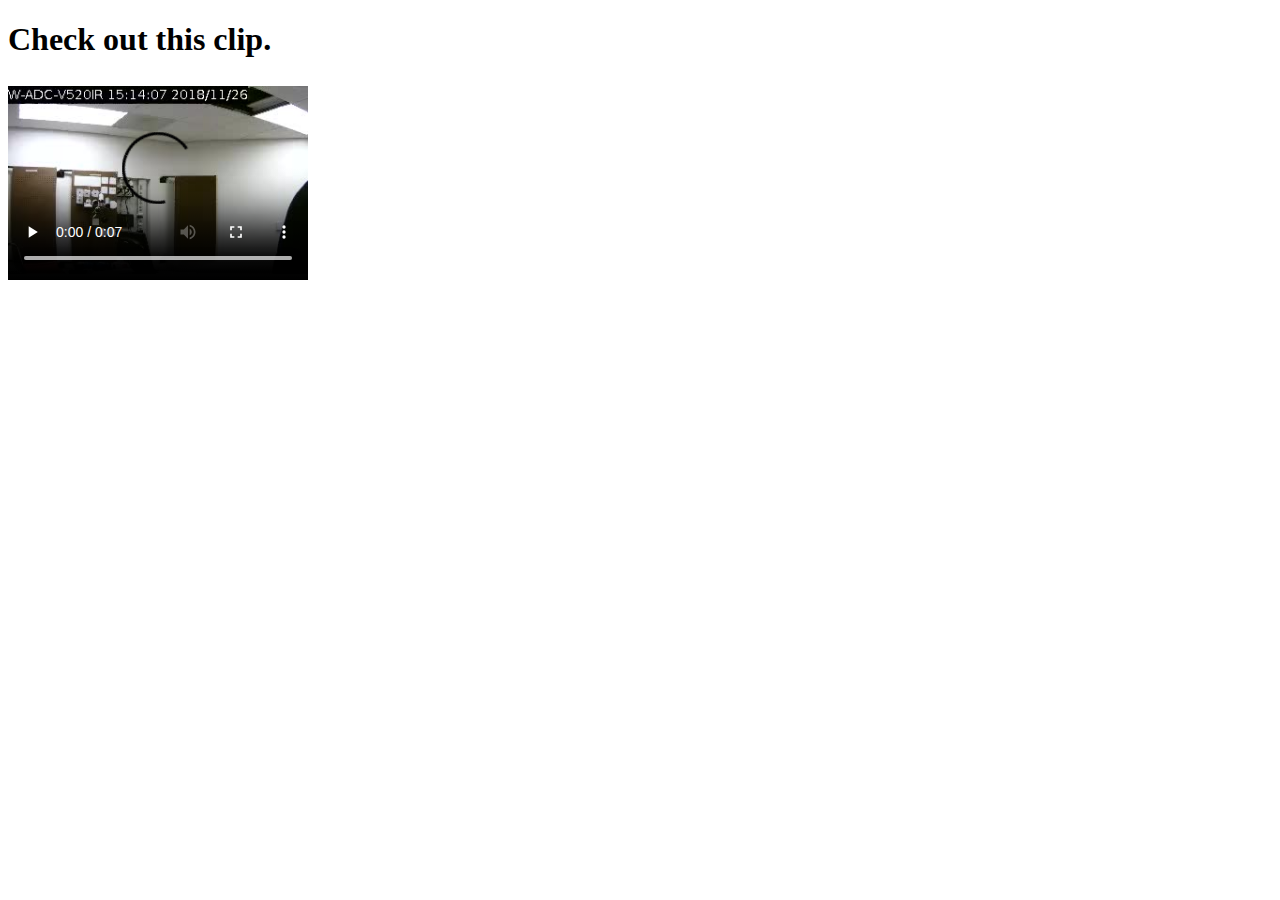
==== clip.html @ 75863a62 "Add navigation to index" ====
<!DOCTYPE html>
<html lang="en" prefix="og: http://ogp.me/ns#">
    <head>
        <title>Video Clip</title>

        <meta content="text/html; charset=UTF-8" http-equiv="Content-Type" />

        <meta name="twitter:card" content="player">
        <meta name="twitter:site" content="@AlarmDotCom">
        <meta name="twitter:title" content="Check it!">
        <meta name="twitter:description" content="This is a video I wanted to share with you, powered by Alarm.com">
        <meta name="twitter:image" content="https://adc-mhaugen.github.io/resources/image.jpeg">
        <meta name="twitter:player" content="https://adc-mhaugen.github.io/resources/clip.mp4">
        <meta name="twitter:player:width" content="320">
        <meta name="twitter:player:height" content="200">

        <meta property="og:title" content="Check it!" />
        <meta property="og:description" content="This is a video I wanted to share with you, powered by Alarm.com" />
        <meta property="og:image" content="https://adc-mhaugen.github.io/resources/image.jpeg" />
        <meta property="og:image:type" content="image/jpeg" />
        <meta property="og:image:width" content="320" />
        <meta property="og:image:height" content="200" />
        <meta property="og:image:alt" content="ADC employee hard at work" />

        <meta property="og:url" content="https://adc-mhaugen.github.io/clip.html" />
        <meta property="og:type" content="website" />
        <meta property="og:site_name" content="Alarm.com" />

        <meta property="og:video" content="https://adc-mhaugen.github.io/resources/clip.mp4" />
        <meta property="og:video:type" content="mp4" />
        <meta property="og:video:width" content="320" />
        <meta property="og:video:height" content="200" />

        <meta name="description" content="This is a video I wanted to share with you, powered by Alarm.com">
    </head>

    <body>
        <h1>Check out this clip.</h1>

        <video controls autoplay height="200" width="300" poster="https://adc-mhaugen.github.io/resources/image.jpeg">
            <source src="https://adc-mhaugen.github.io/resources/clip.mp4" type="video/mp4">
        </video>

    </body>
</html>
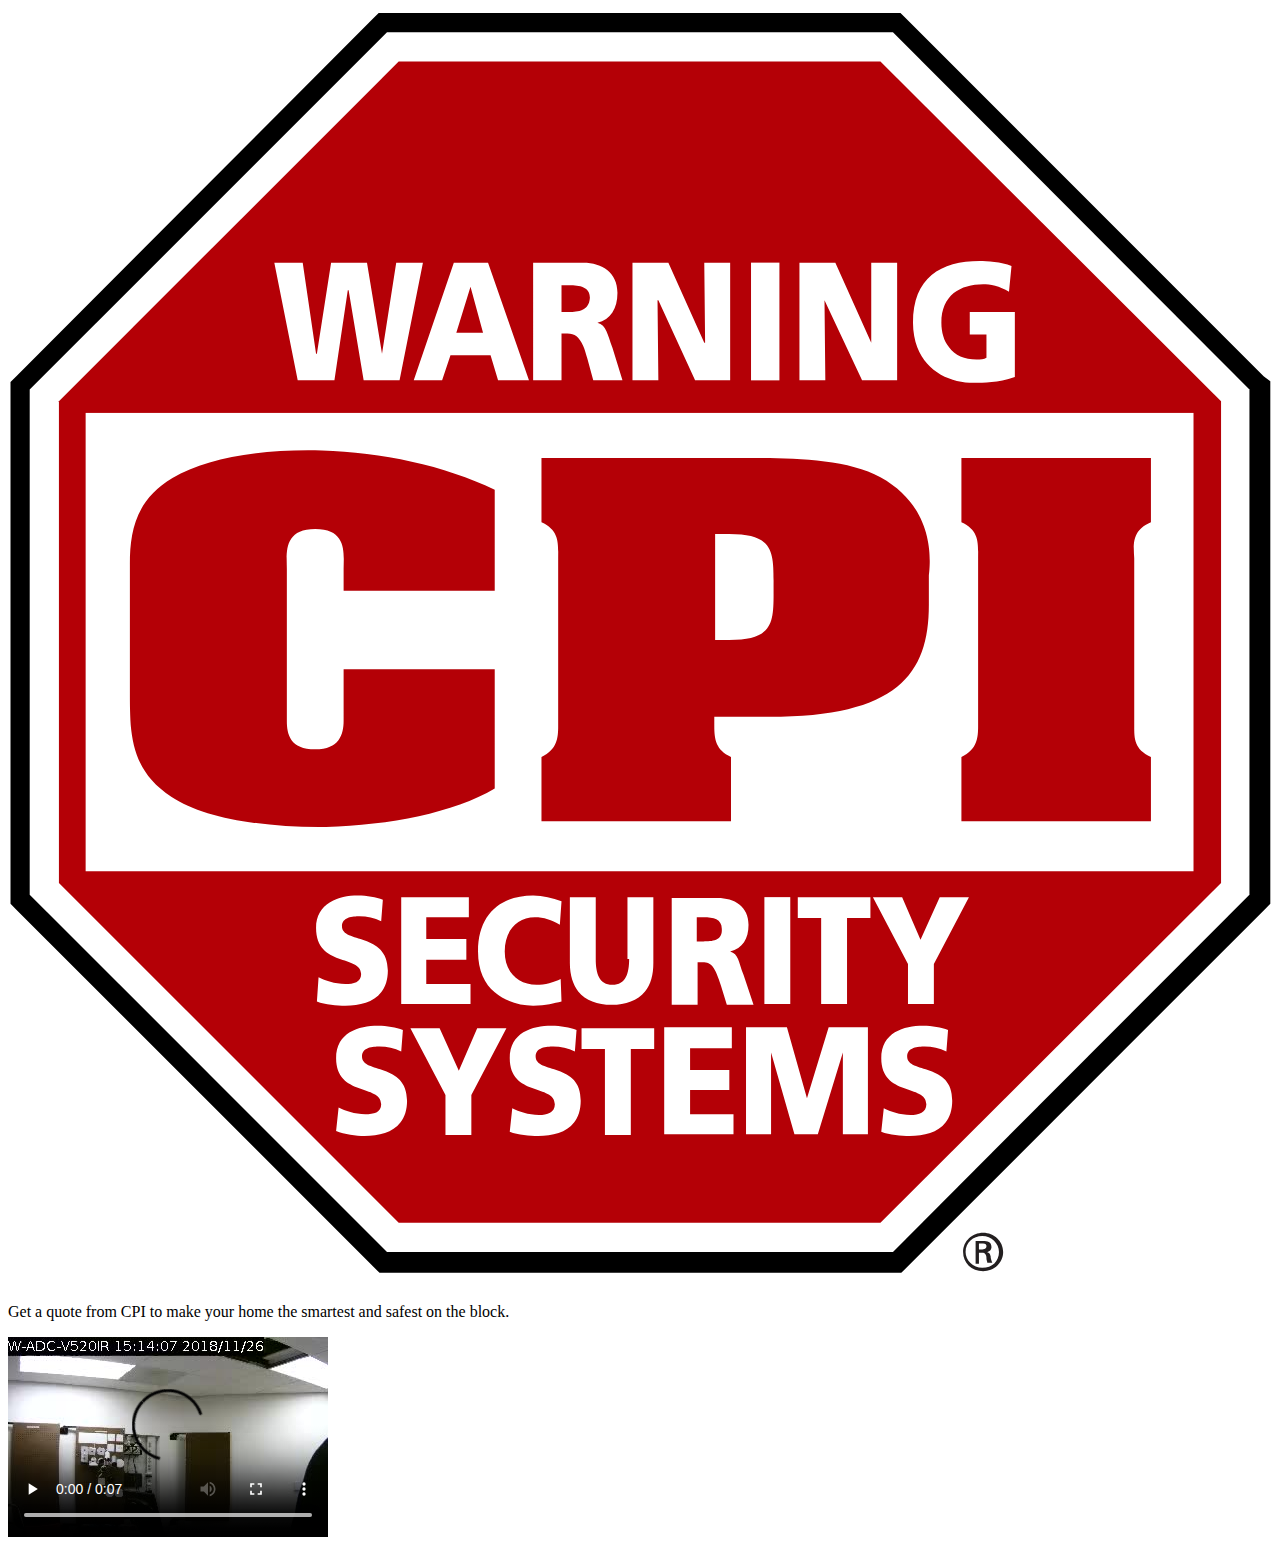
==== commit b3b793db: "Add cpi styling" ====
--- a/clip.html
+++ b/clip.html
@@ -1,45 +1,191 @@
 <!DOCTYPE html>
 <html lang="en" prefix="og: http://ogp.me/ns#">
-    <head>
-        <title>Video Clip</title>
+<head>
+    <meta content="text/html; charset=UTF-8" http-equiv="Content-Type"/>
 
-        <meta content="text/html; charset=UTF-8" http-equiv="Content-Type" />
+    <link rel="stylesheet" href="styles/common.min.css">
 
-        <meta name="twitter:card" content="player">
-        <meta name="twitter:site" content="@AlarmDotCom">
-        <meta name="twitter:title" content="Check it!">
-        <meta name="twitter:description" content="This is a video I wanted to share with you, powered by Alarm.com">
-        <meta name="twitter:image" content="https://adc-mhaugen.github.io/resources/image.jpeg">
-        <meta name="twitter:player" content="https://adc-mhaugen.github.io/resources/clip.mp4">
-        <meta name="twitter:player:width" content="320">
-        <meta name="twitter:player:height" content="200">
+    <link rel="icon" type="image/png" href="https://cpisecurity.com/favicon-32x32.png" sizes="32x32">
+    <link rel="icon" type="image/png" href="https://cpisecurity.com/favicon-16x16.png" sizes="16x16">
 
-        <meta property="og:title" content="Check it!" />
-        <meta property="og:description" content="This is a video I wanted to share with you, powered by Alarm.com" />
-        <meta property="og:image" content="https://adc-mhaugen.github.io/resources/image.jpeg" />
-        <meta property="og:image:type" content="image/jpeg" />
-        <meta property="og:image:width" content="320" />
-        <meta property="og:image:height" content="200" />
-        <meta property="og:image:alt" content="ADC employee hard at work" />
+    <title>Live Video Preview</title>
 
-        <meta property="og:url" content="https://adc-mhaugen.github.io/clip.html" />
-        <meta property="og:type" content="website" />
-        <meta property="og:site_name" content="Alarm.com" />
+    <meta name="twitter:card" content="player">
+    <meta name="twitter:site" content="@AlarmDotCom">
+    <meta name="twitter:title" content="CPI Security Clip">
+    <meta name="twitter:description" content="Check out this clip from my CPI Security system!">
+    <meta name="twitter:image" content="https://adc-mhaugen.github.io/resources/image.jpeg">
+    <meta name="twitter:player" content="https://adc-mhaugen.github.io/resources/clip.mp4">
+    <meta name="twitter:player:width" content="320">
+    <meta name="twitter:player:height" content="200">
 
-        <meta property="og:video" content="https://adc-mhaugen.github.io/resources/clip.mp4" />
-        <meta property="og:video:type" content="mp4" />
-        <meta property="og:video:width" content="320" />
-        <meta property="og:video:height" content="200" />
+    <meta property="og:title" content="CPI Security Clip"/>
+    <meta property="og:description" content="Check out this clip from my CPI Security system!"/>
+    <meta property="og:image" content="https://adc-mhaugen.github.io/resources/image.jpeg"/>
+    <meta property="og:image:type" content="image/jpeg"/>
+    <meta property="og:image:width" content="320"/>
+    <meta property="og:image:height" content="200"/>
+    <meta property="og:image:alt" content="ADC employee hard at work"/>
 
-        <meta name="description" content="This is a video I wanted to share with you, powered by Alarm.com">
-    </head>
+    <meta property="og:url" content="https://adc-mhaugen.github.io/clip.html"/>
+    <meta property="og:type" content="website"/>
+    <meta property="og:site_name" content="Alarm.com"/>
 
-    <body>
-        <h1>Check out this clip.</h1>
+    <meta property="og:video" content="https://adc-mhaugen.github.io/resources/clip.mp4"/>
+    <meta property="og:video:type" content="mp4"/>
+    <meta property="og:video:width" content="320"/>
+    <meta property="og:video:height" content="200"/>
 
-        <video controls autoplay height="200" width="300" poster="https://adc-mhaugen.github.io/resources/image.jpeg">
+    <meta name="description" content="Check out this clip from my CPI Security system!">
+</head>
+
+<body>
+
+    <section class="main">
+        <header>
+            <svg xmlns="http://www.w3.org/2000/svg" xmlns:xlink="http://www.w3.org/1999/xlink" version="1.1"
+                 viewBox="0 0 151.4 152.7" style="enable-background:new 0 0 151.4 152.7;" xml:space="preserve">
+        <style type="text/css">
+            .st0 {
+                display: none;
+            }
+
+            .st1 {
+                display: inline;
+                fill: #b40006;
+            }
+
+            .st2 {
+                display: inline;
+                fill: #000222;
+            }
+
+            .st3 {
+                display: inline;
+                fill: #FFFFFF;
+            }
+
+            .st4 {
+                display: inline;
+                fill: #b40006;
+            }
+
+            .st5 {
+                fill: none;
+            }
+
+            .st6 {
+                fill: #FFFFFF;
+            }
+
+            .st7 {
+                fill: #b40006;
+            }
+
+            .st8 {
+                fill-rule: evenodd;
+                clip-rule: evenodd;
+                fill: #b40006;
+            }
+
+            .st9 {
+                fill-rule: evenodd;
+                clip-rule: evenodd;
+                fill: #FFFFFF;
+            }
+
+            .st10 {
+                fill: #231F20;
+            }
+        </style>
+                <g id="Layer_1" class="st0">
+            <path class="st1" d="M105.4,148.8H45.9L3.8,106.4v-60L45.9,4h59.5l42.1,42.4v60L105.4,148.8z"></path>
+                    <path class="st2" d="M44.3,152.7L0,107.9V44.7L44.3,0H107l44.4,44.7v63.2L107,152.7"></path>
+                    <path class="st3" d="M106.4,1.6H45L1.5,45.4v61.9L45,151.1h61.4l43.5-43.8V45.4"></path>
+                    <path class="st4" d="M105,5.1H46.5L5.1,46.9v58.9l41.4,41.8H105l41.3-41.8V46.9"></path>
+                    <path class="st3" d="M8.3,48.2h134.6v56.2H8.3V48.2z"></path>
+                    <path class="st4"
+                          d="M18.9,56.2c-4.5,2.7-5.2,6.6-5.2,10.6v15.4c0,1.3,0,2.5,0.1,4.2c0.2,3.3,1.3,6.4,5,8.8   c3.7,2.5,11.2,3.8,18.7,3.7c7.7-0.2,15.5-1.8,20.5-4.7V79.4H39.7v6.5c0,1.7-0.4,3.5-3.5,3.5s-3.5-1.8-3.5-3.5V67.2   c0-1.8-0.5-4.9,3.5-4.9c3.9,0,3.5,3.1,3.5,4.9v2.7h18.4V57.6c-6.1-3-13.8-4.6-21-4.8C29.8,52.6,23.1,53.8,18.9,56.2 M137.8,61.6   v-7.8h-23.1v7.9c2.2,1.1,2,2.7,2,4.4v20.6c0,1.5-0.1,2.9-2,3.7v7.9h23.1v-7.9c-2-1-2.1-2.3-2-3.7V66.1   C135.7,64.3,135.5,62.7,137.8,61.6 M105,56.1c-4.2-2.3-11.3-2.3-16.4-2.3H63.7v7.9c2.2,1.1,2,2.7,2,4.4v20.6c0,1.5-0.1,2.9-2,3.7   v7.9h23.1v-7.9c-1.9-0.9-2-2.1-2-3.7v-0.5v-0.5h6.8c15.5,0,19.3-5.2,19.3-13.7v-3.5C111,67,111.9,59.9,105,56.1 M86.6,76.1h-1.8V63   h1.8c5.6,0,5.4,2.3,5.4,6.6C92.1,73.7,92.3,76.1,86.6,76.1"></path>
+                    <path class="st3"
+                          d="M57.3,29.9h-4.2l-4.9,14.5h3.5l1.1-3.1h4.9l1,3.1h3.7L57.3,29.9z M55.2,32.8l1.6,5.6h-3.2L55.2,32.8z    M72.4,40.3c-0.5-1.6-0.7-2.8-1.8-3.1c1.7-0.4,2.4-1.7,2.4-3.6c0-2.4-1.8-3.6-4.1-3.6h-6.2v14.4h3.4v-5.7h0.7c1,0,1.5,0.4,1.9,1.6   c0.1,0.4,0.3,1,0.5,1.5l0.7,2.7h3.6L72.4,40.3L72.4,40.3z M67.1,35.8h-1v-3.3h1c1.3,0,2.5,0.2,2.5,1.6   C69.6,35.8,68.1,35.8,67.1,35.8 M115.9,35.8v2.8h2v2.9c-0.3,0.2-0.7,0.2-1.2,0.2c-1.4,0-2.5-0.5-3.4-1.5c-0.5-0.7-1-1.8-1-3   c0-3.4,2.3-4.7,5.1-4.7c0.8,0,2,0.2,3.2,1l0.3-3.2c-1.3-0.5-3.1-0.6-3.9-0.6c-4.7,0-8.2,2.1-8.2,7.5c0,1.2,0.2,2.1,0.5,3   c1.2,3.2,4.2,4.4,6.9,4.4c1.2,0,2.8,0,5-0.6v-8.2H115.9z M83.7,39.6h-0.1l-4.4-9.7h-4.4v14.4H78l-0.1-9.9l4.6,9.9h4.2V29.9h-3.1    M49.4,29.9H46l-1.7,11l-1.8-11h-4.3l-1.7,11h-0.1l-1.6-11h-3.5l2.8,14.4h4.4l1.7-11.1h0.1l1.8,11.1h4.4 M103.8,39.6l-4.3-9.7h-4.4   v14.4h3.1l-0.1-9.9h0.1l4.5,9.9h4.2V29.9h-3.1 M89.2,29.9h3.4v14.5h-3.4V29.9z M98.6,123.6l-2.5,8.7l-2.6-8.7h-4.9v13.1h3.1   l-0.1-10h0.1l2.8,10h2.9l2.9-10h0.1l-0.1,10h3.1v-13.1 M55.9,123.7l-2.2,5.2l-2.3-5.2h-3.5l4.2,8.2v4.8h3.2v-4.8l4.2-8.2    M41.9,127.2c0-1.2,1.3-1.2,2.1-1.2c0.9,0,1.8,0.2,2.5,0.6l0.2-2.7c-0.7-0.3-1.9-0.5-3-0.5c-2.3,0-5.1,0.8-5.1,4   c0,4.8,5.5,3.2,5.5,5.6c0,1.1-1,1.3-1.9,1.3c-1.3,0-2.4-0.3-3.2-0.8l-0.2,2.9c1.1,0.3,2.4,0.5,3.5,0.5c1.7,0,3.4-0.4,4.4-1.7   c0.5-0.6,0.7-1.5,0.7-2.7C47.4,127.9,41.9,129.3,41.9,127.2 M63,127.2c0-1.2,1.3-1.3,2.1-1.3c0.9,0,1.8,0.2,2.6,0.6l0.2-2.7   c-0.7-0.3-1.9-0.5-3-0.5c-2.3,0-5.1,0.9-5.1,4c0,4.8,5.5,3.2,5.5,5.6c0,1.1-1,1.3-1.9,1.3c-1.3,0-2.4-0.4-3.2-0.8l-0.2,2.9   c1.1,0.3,2.4,0.5,3.5,0.5c1.7,0,3.4-0.4,4.4-1.7c0.5-0.6,0.7-1.5,0.7-2.7C68.6,127.9,63,129.3,63,127.2 M68.7,126.2h2.8v10.5h3.1   v-10.5h2.9v-2.5h-8.8 M108.2,127.2c0-1.2,1.3-1.3,2.1-1.3c0.9,0,1.8,0.2,2.6,0.6l0.2-2.7c-0.7-0.3-1.9-0.5-3-0.5   c-2.3,0-5.1,0.9-5.1,4c0,4.8,5.5,3.2,5.5,5.6c0,1.1-1,1.3-1.9,1.3c-1.3,0-2.4-0.4-3.2-0.8l-0.3,2.9c1.1,0.3,2.4,0.5,3.5,0.5   c1.7,0,3.4-0.4,4.4-1.7c0.5-0.6,0.7-1.5,0.7-2.7C113.7,127.9,108.2,129.3,108.2,127.2 M81.9,131.3h4.7v-2.5h-4.7v-2.7h5v-2.4h-8.2   v13h8.4v-2.5h-5.2 M74.5,115.2c0,1.7-0.4,3.2-2,3.2s-2-1.5-2-3.2v-7.5h-3.1v8.2c0,1.5,0.4,2.7,1.1,3.5c1,1.2,2.3,1.7,4,1.7   s3.2-0.5,4-1.7c0.6-0.9,1.1-2,1.1-3.5v-8.2h-3.1V115.2z M66,117.6c-0.9,0.4-1.9,0.6-2.9,0.6c-2.2,0-3.9-1.6-3.9-4.1   c0-2.4,1.5-4.2,3.6-4.2c1.1,0,2,0.3,3.1,1l0.2-2.9c-1.2-0.3-2.2-0.6-3.5-0.6c-3.8,0-6.7,2.2-6.7,6.8c0,2.3,0.8,4,2,5.1   c1.3,1.2,3.1,1.7,4.7,1.7s2.5-0.3,3.5-0.5L66,117.6L66,117.6z M39.6,111.1c0-1.2,1.3-1.2,2.1-1.2s1.8,0.2,2.5,0.6l0.2-2.7   c-0.7-0.3-1.9-0.5-3-0.5c-2.3,0-5.1,0.9-5.1,4c0,4.8,5.5,3.2,5.5,5.6c0,1.1-1,1.3-1.9,1.3c-1.3,0-2.4-0.4-3.2-0.9l-0.2,2.9   c1.1,0.3,2.4,0.5,3.5,0.5c1.7,0,3.4-0.4,4.4-1.7c0.5-0.6,0.7-1.5,0.7-2.7C45.1,111.9,39.6,113.3,39.6,111.1 M49.8,115.3h4.8v-2.6   h-4.8v-2.6h5.1v-2.5h-8.2v13.1h8.4v-2.5h-5.3 M90.8,107.6h3.1v13.1h-3.1V107.6z M88.3,117.1c-0.6-1.6-0.6-2.5-1.7-2.9   c1.5-0.4,2.2-1.6,2.2-3.3c0-2.2-1.7-3.3-3.7-3.3h-5.5v13.1h3.1v-5.2h0.6c1.2,0,1.6,0.5,2.2,2.9l0.6,2.3h3.3L88.3,117.1z M83.4,113   h-0.8v-3h0.8c1.2,0,2.2,0.2,2.2,1.5C85.8,112.9,84.5,113,83.4,113 M112.1,107.6l-2.2,5.2l-2.3-5.2h-3.5l4.2,8.1v5h3.1v-5l4.3-8.1    M94.9,110.2h2.9v10.5h3.1v-10.5h2.8v-2.6h-8.8"></path>
+                    <path class="st2"
+                          d="M115.2,148.9c0-2,1.7-3.5,3.7-3.5c2.1,0,3.7,1.7,3.7,3.5c0,1.8-1.7,3.5-3.7,3.5   C116.9,152.6,115.2,150.9,115.2,148.9 M122.1,148.9c0-1.7-1.2-2.9-3.1-2.9c-1.7,0-3.1,1.2-3.1,2.9s1.2,2.9,3.1,2.9   S122.1,150.6,122.1,148.9 M118.2,149.3v1.8h-0.6v-4.3h1.5c0.8,0,1.7,0.2,1.7,1.1c0,0.5-0.3,0.8-0.8,0.9c0.6,0.2,0.6,0.3,0.8,0.8   c0,0.3,0.2,0.8,0.3,1.1h-0.8c0-0.2-0.2-0.5-0.2-0.8s0-0.6-0.3-0.8c-0.2-0.2-0.3-0.2-0.6-0.2h-0.8v0.3L118.2,149.3z M119.1,148.6   c0.6,0,0.8-0.3,0.8-0.6c0-0.3-0.2-0.5-0.6-0.5h-0.9v1.1L119.1,148.6L119.1,148.6z"></path>
+        </g>
+                <g id="Layer_2">
+            <g>
+                <g>
+                    <polygon class="st5"
+                             points="146.4,46.7 105,5.3 46.4,5.3 4.9,46.7 4.9,105.3 46.4,146.7 105,146.7 146.4,105.3    "></polygon>
+                    <path d="M150.4,44.1L107.6,1.3l-0.7-0.7h-1H45.4h-1l-0.7,0.7L1,44.1l-0.7,0.7v1v60.5v1l0.7,0.7l42.8,42.8l0.7,0.7h1H106h1     l0.7-0.7l42.8-42.8l0.7-0.7v-1V45.7v-1L150.4,44.1z M105,146.7H46.4L4.9,105.3V46.7L46.4,5.3H105l41.4,41.4v58.6L105,146.7z"></path>
+                </g>
+                <polygon class="st6"
+                         points="106,2.9 45.4,2.9 2.6,45.7 2.6,106.2 45.4,149 106,149 148.7,106.2 148.7,45.7   "></polygon>
+                <polygon class="st7"
+                         points="104.5,6.4 46.8,6.4 6.1,47.1 6.1,104.8 46.8,145.5 104.5,145.5 145.3,104.8 145.3,47.1   "></polygon>
+                <rect x="9.3" y="48.5" class="st6" width="132.7" height="54.9"></rect>
+                <path class="st8"
+                      d="M19.7,56.3c-4.4,2.6-5.1,6.4-5.1,10.3v15.1c0,1.2,0,2.5,0.1,4.2h0c0.3,3.2,1.2,6.2,4.9,8.6    c3.7,2.5,11,3.7,18.5,3.6c7.6-0.2,15.3-1.7,20.2-4.6V86v-0.5v-6.3H40.2V84c0,0.3,0,0.7,0,1.4h0c0,1.6-0.5,3.4-3.4,3.4    c-3,0-3.4-1.8-3.4-3.4l0,0c0-0.5,0-1,0-1.4V67.2c0-1.8-0.5-4.8,3.4-4.8c3.9,0,3.4,3,3.4,4.8v2.6h18.1V57.7    c-6-2.9-13.6-4.5-20.7-4.7C30.4,52.8,23.8,53.9,19.7,56.3z"></path>
+                <path class="st8"
+                      d="M136.9,61.6v-7.7h-22.7v7.7c2.2,1,2,2.6,2,4.3v19.5c0,0,0,0,0,0.6h0c0,1.4-0.1,2.8-2,3.7v7.7h22.7v-7.7    c-2-0.9-2-2.2-2-3.7h0v-0.5c0,0,0,0,0-0.1V65.9C134.8,64.2,134.6,62.6,136.9,61.6z"></path>
+                <path class="st8"
+                      d="M104.5,56.2c-4.2-2.3-11.1-2.3-16.2-2.3H63.9v7.7c2.2,1,2,2.6,2,4.3v19.5c0,0,0,0,0,0.6h0    c0,1.4-0.1,2.8-2,3.7v7.7h22.7v-7.7c-1.8-0.8-2-2.1-2-3.7h0v-0.5c0-0.2,0-0.4,0-0.6h6.6c15.3,0,19.1-5.1,19.1-13.4V68    C110.4,66.9,111.4,60,104.5,56.2z M86.4,75.7h-1.7V63h1.7c5.5,0,5.3,2.3,5.3,6.4C91.7,73.4,91.9,75.7,86.4,75.7z"></path>
+                <path class="st9"
+                      d="M57.5,30.5h-4.1l-4.8,14.1H52l1-3h4.8l0.9,3h3.7L57.5,30.5z M55.4,33.4L55.4,33.4l1.5,5.5h-3.2L55.4,33.4z"></path>
+                <path class="st9"
+                      d="M72.4,40.7c-0.6-1.6-0.7-2.7-1.8-3v0c1.6-0.4,2.4-1.7,2.4-3.6c0-2.4-1.8-3.6-4.1-3.6h-6v14.1h3.4v-5.6H67    c0.9,0,1.4,0.4,1.9,1.5c0.2,0.4,0.3,0.9,0.5,1.5l0.7,2.6h3.5L72.4,40.7z M67.2,36.4h-0.9v-3.2h0.9c1.3,0,2.5,0.2,2.5,1.5    C69.6,36.3,68.3,36.4,67.2,36.4z"></path>
+                <path class="st9"
+                      d="M115.2,36.4v2.7h2v2.8c-0.3,0.2-0.7,0.2-1.2,0.2c-1.4,0-2.6-0.5-3.3-1.5c-0.6-0.7-0.9-1.8-0.9-2.9    c0-3.3,2.3-4.6,5-4.6c0.8,0,2,0.2,3.1,0.9l0.3-3.1c-1.2-0.5-3-0.6-3.8-0.6c-4.7,0-8,2-8,7.4c0,1.1,0.2,2.1,0.5,2.9l0,0    c0,0,0,0,0,0c0,0,0,0,0,0h0c1.2,3.1,4.1,4.3,6.8,4.3c1.2,0,2.8,0,4.9-0.7v-7.8H115.2z"></path>
+                <polygon class="st9"
+                         points="83.5,40.1 83.4,40.1 79.1,30.5 74.8,30.5 74.8,44.6 77.9,44.6 77.8,35 77.9,35 82.3,44.6 86.5,44.6     86.5,30.5 83.4,30.5   "></polygon>
+                <polygon class="st9"
+                         points="49.7,30.5 46.5,30.5 44.8,41.4 44.8,41.4 43,30.5 38.7,30.5 37,41.4 36.9,41.4 35.3,30.5 31.9,30.5     34.7,44.6 39.1,44.6 40.7,33.8 40.8,33.8 42.6,44.6 46.9,44.6   "></polygon>
+                <polygon class="st9"
+                         points="103.4,40.1 103.4,40.1 99.1,30.5 94.8,30.5 94.8,44.6 97.9,44.6 97.8,35 97.8,35 102.3,44.6     106.5,44.6 106.5,30.5 103.4,30.5   "></polygon>
+                <rect x="89" y="30.5" class="st9" width="3.4" height="14.1"></rect>
+                <polygon class="st9"
+                         points="98.3,122.1 95.7,130.6 95.7,130.6 93.3,122.1 88.4,122.1 88.4,134.9 91.4,134.9 91.4,125.1     91.4,125.1 94.2,134.9 97,134.9 100,125.1 100,125.1 100,134.9 103,134.9 103,122.1   "></polygon>
+                <polygon class="st9"
+                         points="56.2,122.2 54,127.3 51.7,122.2 48.2,122.2 52.4,130.2 52.4,135 55.5,135 55.5,130.2 59.7,122.2       "></polygon>
+                <path class="st9"
+                      d="M42.4,125.6c0-1.1,1.3-1.2,2.1-1.2c0.9,0,1.8,0.2,2.6,0.6l0.2-2.6c-0.8-0.3-1.9-0.5-3-0.5c-2.3,0-5,0.8-5,3.9    c0,4.6,5.4,3.1,5.4,5.5c0,1-0.9,1.2-1.9,1.2c-1.3,0-2.4-0.4-3.2-0.8l-0.3,2.8c1,0.4,2.4,0.6,3.4,0.6c1.7,0,3.4-0.4,4.3-1.6l0,0    c0.5-0.6,0.8-1.5,0.8-2.6C47.8,126.3,42.4,127.7,42.4,125.6z"></path>
+                <path class="st9"
+                      d="M63.2,125.6c0-1.1,1.3-1.2,2.1-1.2c0.9,0,1.8,0.2,2.6,0.6l0.2-2.6c-0.8-0.3-1.9-0.5-3-0.5c-2.3,0-5,0.8-5,3.9    c0,4.6,5.4,3.1,5.4,5.5c0,1-0.9,1.3-1.9,1.3c-1.3,0-2.4-0.4-3.2-0.8l-0.3,2.8c1,0.4,2.4,0.5,3.4,0.5c1.7,0,3.4-0.4,4.3-1.6l0,0    c0.5-0.6,0.8-1.5,0.8-2.6C68.7,126.3,63.2,127.7,63.2,125.6z"></path>
+                <polygon class="st9"
+                         points="68.7,124.7 71.5,124.7 71.5,135 74.6,135 74.6,124.7 77.4,124.7 77.4,122.2 68.7,122.2   "></polygon>
+                <path class="st9"
+                      d="M107.7,125.6c0-1.1,1.3-1.2,2.1-1.2c0.9,0,1.8,0.2,2.6,0.6l0.2-2.6c-0.8-0.3-1.9-0.5-3-0.5    c-2.3,0-5,0.8-5,3.9c0,4.6,5.4,3.1,5.4,5.5c0,1-0.9,1.3-1.9,1.3c-1.3,0-2.4-0.4-3.2-0.8l-0.3,2.8c1,0.4,2.4,0.5,3.4,0.5    c1.7,0,3.4-0.4,4.3-1.6h0c0.5-0.6,0.8-1.5,0.8-2.6C113.2,126.3,107.7,127.7,107.7,125.6z"></path>
+                <polygon class="st9"
+                         points="81.7,129.6 86.4,129.6 86.4,127.2 81.7,127.2 81.7,124.6 86.7,124.6 86.7,122.1 78.6,122.1     78.6,134.9 86.9,134.9 86.9,132.5 81.7,132.5   "></polygon>
+                <path class="st9"
+                      d="M74.4,113.9c0,1.7-0.4,3.1-2,3.1c-1.6,0-2-1.4-2-3.1v-7.4h-3.1v7.9c0,1.5,0.4,2.6,1,3.4    c0.9,1.1,2.3,1.6,4,1.6c1.7,0,3.1-0.5,4-1.6c0.7-0.8,1-2,1-3.4v-7.9h-3.1V113.9z"></path>
+                <path class="st9"
+                      d="M66.2,116.3c-0.8,0.4-1.9,0.7-2.9,0.7c-2.2,0-3.8-1.5-3.8-4c0-2.4,1.4-4.1,3.6-4.1c1.1,0,2,0.3,3,0.9l0.2-2.8    c-1.1-0.4-2.2-0.7-3.4-0.7c-3.8,0-6.6,2.2-6.6,6.7c0,2.3,0.8,3.9,2,4.9h0c1.3,1.1,3,1.6,4.6,1.6c1.6,0,2.5-0.3,3.4-0.5L66.2,116.3    z"></path>
+                <path class="st9"
+                      d="M40,110c0-1.1,1.3-1.2,2.1-1.2c0.9,0,1.8,0.2,2.6,0.6l0.2-2.6c-0.8-0.3-1.9-0.5-3-0.5c-2.3,0-5,0.9-5,3.9    c0,4.7,5.4,3.2,5.4,5.5c0,1-0.9,1.2-1.9,1.2c-1.3,0-2.4-0.4-3.2-0.8L37,119c1,0.4,2.4,0.5,3.4,0.5c1.7,0,3.4-0.4,4.3-1.6l0,0    c0.5-0.6,0.8-1.5,0.8-2.6C45.5,110.7,40,112.1,40,110z"></path>
+                <polygon class="st9"
+                         points="50.1,114 54.9,114 54.9,111.5 50.1,111.5 50.1,108.9 55.2,108.9 55.2,106.5 47.1,106.5 47.1,119.3     55.4,119.3 55.4,116.9 50.1,116.9   "></polygon>
+                <rect x="90.6" y="106.5" class="st9" width="3.1" height="12.8"></rect>
+                <path class="st9"
+                      d="M88.1,115.8c-0.6-1.6-0.6-2.5-1.6-2.8v0c1.5-0.4,2.2-1.5,2.2-3.2c0-2.2-1.7-3.2-3.7-3.2h-5.5v12.8h3.1v-5.1    h0.6c1.1,0,1.5,0.6,2.2,2.8l0.7,2.3h3.2L88.1,115.8z M83.3,111.8h-0.8v-2.9h0.8c1.2,0,2.2,0.2,2.2,1.4    C85.6,111.8,84.3,111.8,83.3,111.8z"></path>
+                <polygon class="st9"
+                         points="111.6,106.5 109.3,111.6 107.1,106.5 103.6,106.5 107.8,114.5 107.8,119.3 110.9,119.3 110.9,114.5     115.1,106.5   "></polygon>
+                <polygon class="st9"
+                         points="94.6,109 97.4,109 97.4,119.3 100.5,119.3 100.5,109 103.3,109 103.3,106.5 94.6,106.5   "></polygon>
+                <g>
+                    <path class="st10"
+                          d="M114.4,149c0-1.3,1.1-2.3,2.4-2.3c1.3,0,2.4,1,2.4,2.3c0,1.3-1.1,2.3-2.4,2.3     C115.4,151.3,114.4,150.3,114.4,149z M118.7,149c0-1-0.9-1.9-2-1.9c-1.1,0-2,0.8-2,1.9c0,1,0.9,1.9,2,1.9     C117.9,150.9,118.7,150.1,118.7,149z M116.3,149.2v1.2h-0.4v-2.7h0.9c0.5,0,1,0.1,1,0.7c0,0.3-0.2,0.6-0.6,0.6v0     c0.4,0.1,0.4,0.2,0.5,0.5c0,0.3,0.1,0.5,0.2,0.8h-0.6c0-0.2-0.1-0.3-0.1-0.5c0-0.2,0-0.4-0.2-0.6c-0.1-0.1-0.3-0.1-0.4-0.1H116.3     z M116.7,148.7c0.4,0,0.5-0.2,0.5-0.4c0-0.2-0.1-0.3-0.4-0.3h-0.5v0.7H116.7z"></path>
+                </g>
+            </g>
+        </g>
+        </svg>
+
+            <p>Get a quote from CPI to make your home the smartest and safest on the block.</p>
+        </header>
+
+        <video controls autoplay poster="https://adc-mhaugen.github.io/resources/image.jpeg">
             <source src="https://adc-mhaugen.github.io/resources/clip.mp4" type="video/mp4">
         </video>
+    </section>
 
-    </body>
+</body>
 </html>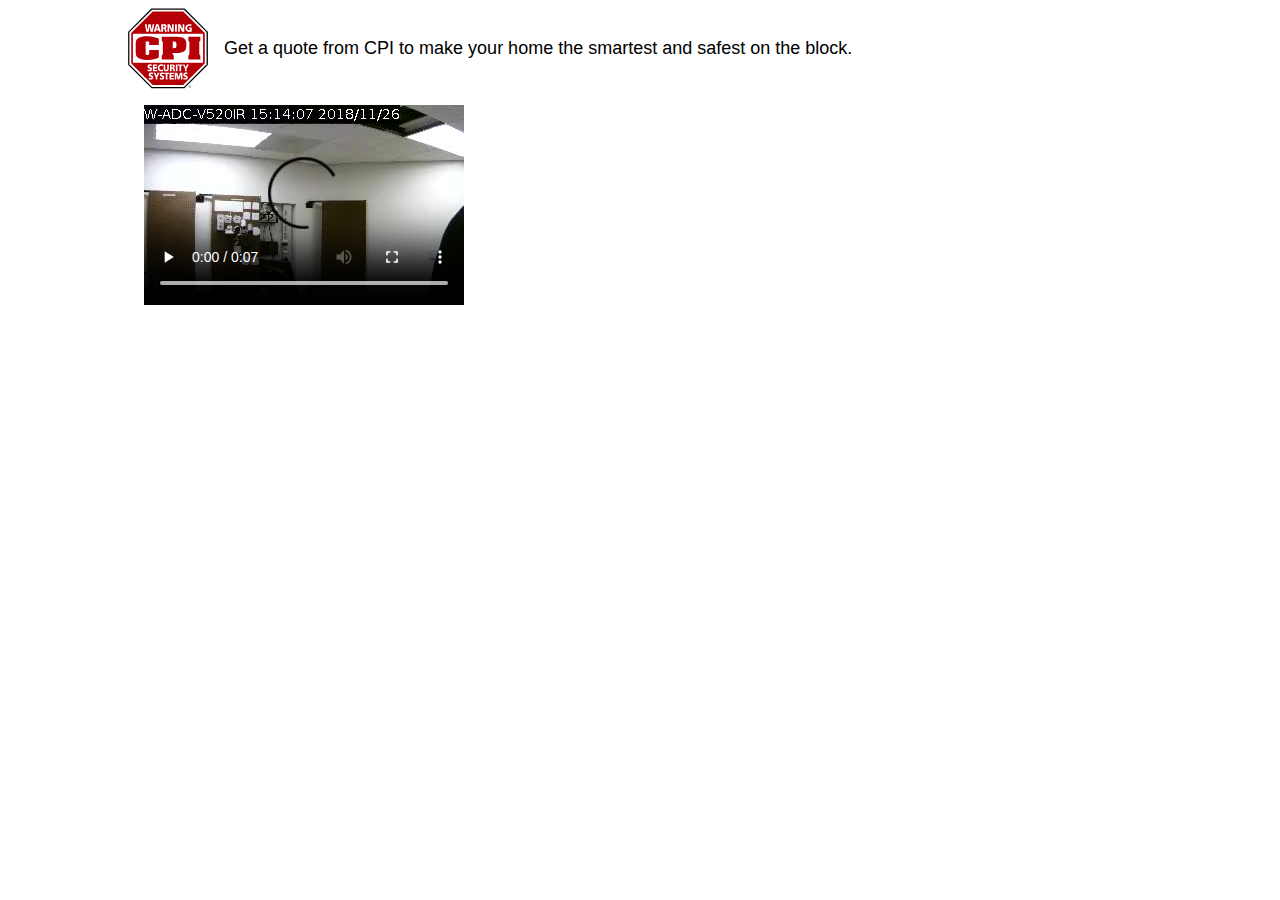
==== commit 4f991c53: "Add cpi styling" ====
--- a/clip.html
+++ b/clip.html
@@ -8,7 +8,7 @@
     <link rel="icon" type="image/png" href="https://cpisecurity.com/favicon-32x32.png" sizes="32x32">
     <link rel="icon" type="image/png" href="https://cpisecurity.com/favicon-16x16.png" sizes="16x16">
 
-    <title>Live Video Preview</title>
+    <title>CPI Security</title>
 
     <meta name="twitter:card" content="player">
     <meta name="twitter:site" content="@AlarmDotCom">
--- a/styles/common.min.css
+++ b/styles/common.min.css
@@ -0,0 +1 @@
+html{font-family:"Libre Franklin",Tahoma,sans-serif;font-size:12px}html section.main{margin:0 auto;width:1024px}html section.main header{align-items:center;display:flex}html section.main header svg{flex:none;height:81px;margin-right:16px;width:80px}html section.main header p{flex:auto;font-size:1.5em}html section.main video{margin:16px}/*# sourceMappingURL=common.min.css.map */
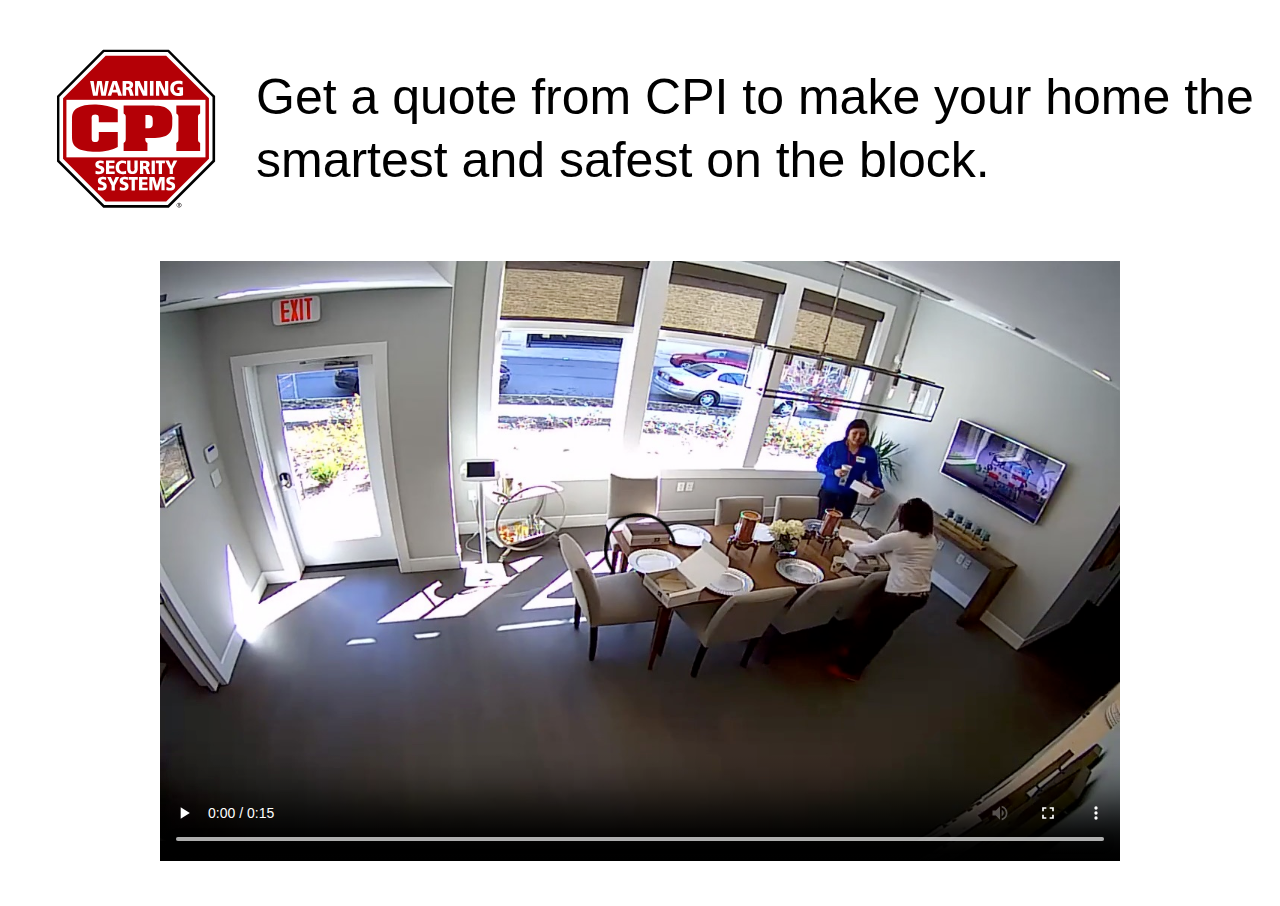
==== commit 67fbf450: "Reformat for phone screen" ====
--- a/clip.html
+++ b/clip.html
@@ -1,7 +1,7 @@
 <!DOCTYPE html>
 <html lang="en" prefix="og: http://ogp.me/ns#">
 <head>
-    <meta content="text/html; charset=UTF-8" http-equiv="Content-Type"/>
+    <meta content="text/html; charset=UTF-8" http-equiv="Content-Type" />
 
     <link rel="stylesheet" href="styles/common.min.css">
 
@@ -16,15 +16,15 @@
     <meta name="twitter:description" content="Check out this clip from my CPI Security system!">
     <meta name="twitter:image" content="https://adc-mhaugen.github.io/resources/image.jpeg">
     <meta name="twitter:player" content="https://adc-mhaugen.github.io/resources/clip.mp4">
-    <meta name="twitter:player:width" content="320">
-    <meta name="twitter:player:height" content="200">
+    <meta name="twitter:player:width" content="1280">
+    <meta name="twitter:player:height" content="800">
 
     <meta property="og:title" content="CPI Security Clip"/>
     <meta property="og:description" content="Check out this clip from my CPI Security system!"/>
     <meta property="og:image" content="https://adc-mhaugen.github.io/resources/image.jpeg"/>
     <meta property="og:image:type" content="image/jpeg"/>
-    <meta property="og:image:width" content="320"/>
-    <meta property="og:image:height" content="200"/>
+    <meta property="og:image:width" content="1280"/>
+    <meta property="og:image:height" content="800"/>
     <meta property="og:image:alt" content="ADC employee hard at work"/>
 
     <meta property="og:url" content="https://adc-mhaugen.github.io/clip.html"/>
@@ -33,8 +33,8 @@
 
     <meta property="og:video" content="https://adc-mhaugen.github.io/resources/clip.mp4"/>
     <meta property="og:video:type" content="mp4"/>
-    <meta property="og:video:width" content="320"/>
-    <meta property="og:video:height" content="200"/>
+    <meta property="og:video:width" content="1280"/>
+    <meta property="og:video:height" content="800"/>
 
     <meta name="description" content="Check out this clip from my CPI Security system!">
 </head>
@@ -182,7 +182,7 @@
             <p>Get a quote from CPI to make your home the smartest and safest on the block.</p>
         </header>
 
-        <video controls autoplay poster="https://adc-mhaugen.github.io/resources/image.jpeg">
+        <video controls autoplay poster="https://adc-mhaugen.github.io/resources/image.jpeg" height="600" width="960">
             <source src="https://adc-mhaugen.github.io/resources/clip.mp4" type="video/mp4">
         </video>
     </section>
--- a/styles/common.min.css
+++ b/styles/common.min.css
@@ -1 +1 @@
-html{font-family:"Libre Franklin",Tahoma,sans-serif;font-size:12px}html section.main{margin:0 auto;width:1024px}html section.main header{align-items:center;display:flex}html section.main header svg{flex:none;height:81px;margin-right:16px;width:80px}html section.main header p{flex:auto;font-size:1.5em}html section.main video{margin:16px}/*# sourceMappingURL=common.min.css.map */
+html{font-family:"Libre Franklin",Tahoma,sans-serif;font-size:10px}html body{margin:16px}html body section.main{font-size:4em;text-align:center}html body section.main header{align-items:center;display:flex;text-align:left}html body section.main header svg{flex:none;height:4em;margin:0 1em;width:4em}html body section.main header p{flex:auto;font-size:1.25em;line-height:1.25em}html body section.main video{margin:.5em 0}/*# sourceMappingURL=common.min.css.map */
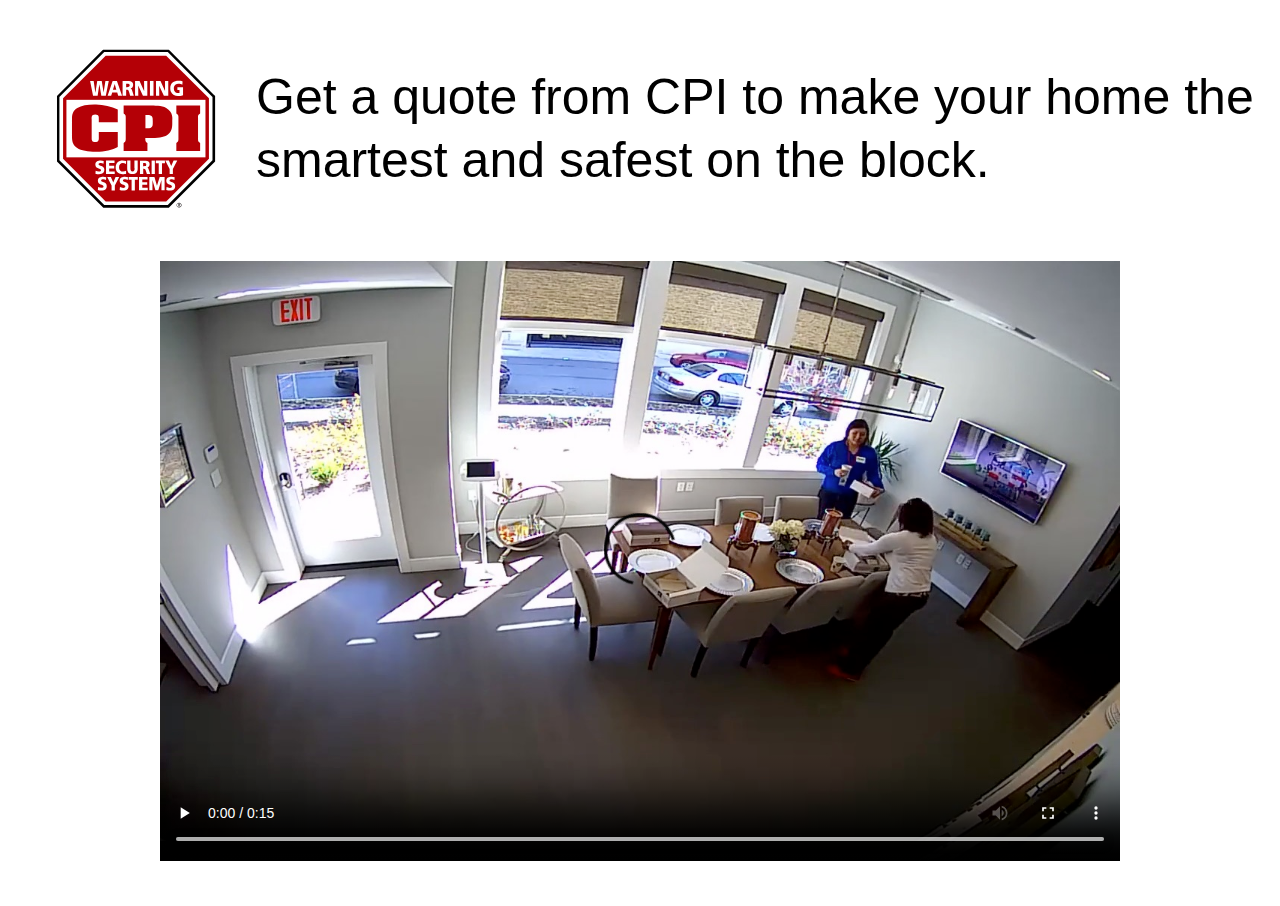
==== commit d0d70e24: "Make links relative" ====
--- a/clip.html
+++ b/clip.html
@@ -14,14 +14,14 @@
     <meta name="twitter:site" content="@AlarmDotCom">
     <meta name="twitter:title" content="CPI Security Clip">
     <meta name="twitter:description" content="Check out this clip from my CPI Security system!">
-    <meta name="twitter:image" content="https://adc-mhaugen.github.io/resources/image.jpeg">
-    <meta name="twitter:player" content="https://adc-mhaugen.github.io/resources/clip.mp4">
+    <meta name="twitter:image" content="resources/poster-image.jpg">
+    <meta name="twitter:player" content="resources/shared-clip.mp4">
     <meta name="twitter:player:width" content="1280">
     <meta name="twitter:player:height" content="800">
 
     <meta property="og:title" content="CPI Security Clip"/>
     <meta property="og:description" content="Check out this clip from my CPI Security system!"/>
-    <meta property="og:image" content="https://adc-mhaugen.github.io/resources/image.jpeg"/>
+    <meta property="og:image" content="resources/poster-image.jpg"/>
     <meta property="og:image:type" content="image/jpeg"/>
     <meta property="og:image:width" content="1280"/>
     <meta property="og:image:height" content="800"/>
@@ -31,7 +31,7 @@
     <meta property="og:type" content="website"/>
     <meta property="og:site_name" content="Alarm.com"/>
 
-    <meta property="og:video" content="https://adc-mhaugen.github.io/resources/clip.mp4"/>
+    <meta property="og:video" content="resources/shared-clip.mp4"/>
     <meta property="og:video:type" content="mp4"/>
     <meta property="og:video:width" content="1280"/>
     <meta property="og:video:height" content="800"/>
@@ -182,8 +182,8 @@
             <p>Get a quote from CPI to make your home the smartest and safest on the block.</p>
         </header>
 
-        <video controls autoplay poster="https://adc-mhaugen.github.io/resources/image.jpeg" height="600" width="960">
-            <source src="https://adc-mhaugen.github.io/resources/clip.mp4" type="video/mp4">
+        <video controls autoplay poster="resources/poster-image.jpg" height="600" width="960">
+            <source src="resources/shared-clip.mp4" type="video/mp4">
         </video>
     </section>
 
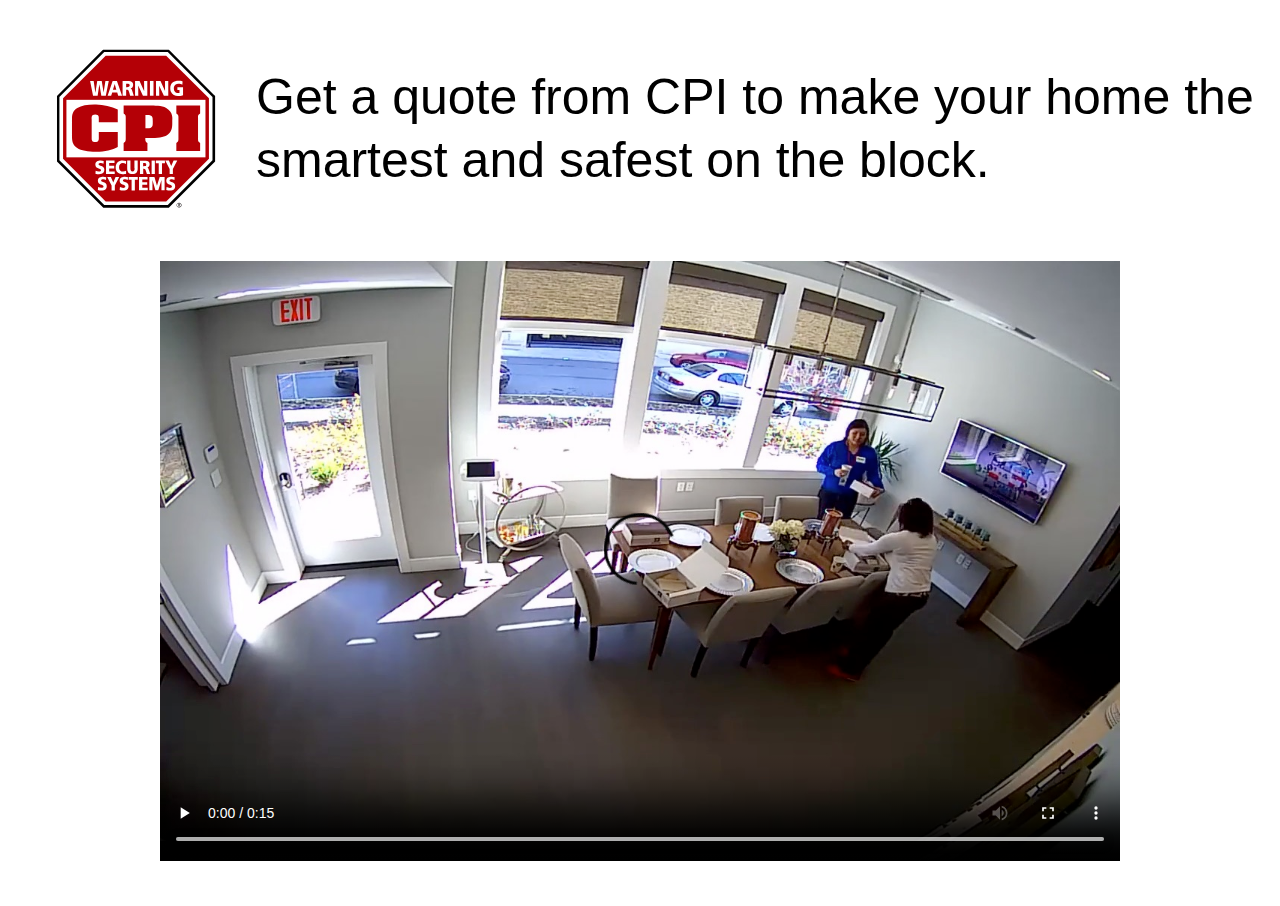
==== commit 9f6fc803: "Convert meta links back to absolute" ====
--- a/clip.html
+++ b/clip.html
@@ -14,14 +14,14 @@
     <meta name="twitter:site" content="@AlarmDotCom">
     <meta name="twitter:title" content="CPI Security Clip">
     <meta name="twitter:description" content="Check out this clip from my CPI Security system!">
-    <meta name="twitter:image" content="resources/poster-image.jpg">
-    <meta name="twitter:player" content="resources/shared-clip.mp4">
+    <meta name="twitter:image" content="https://adc-mhaugen.github.io/resources/poster-image.jpg">
+    <meta name="twitter:player" content="https://adc-mhaugen.github.io/resources/shared-clip.mp4">
     <meta name="twitter:player:width" content="1280">
     <meta name="twitter:player:height" content="800">
 
     <meta property="og:title" content="CPI Security Clip"/>
     <meta property="og:description" content="Check out this clip from my CPI Security system!"/>
-    <meta property="og:image" content="resources/poster-image.jpg"/>
+    <meta property="og:image" content="https://adc-mhaugen.github.io/resources/poster-image.jpg"/>
     <meta property="og:image:type" content="image/jpeg"/>
     <meta property="og:image:width" content="1280"/>
     <meta property="og:image:height" content="800"/>
@@ -31,7 +31,7 @@
     <meta property="og:type" content="website"/>
     <meta property="og:site_name" content="Alarm.com"/>
 
-    <meta property="og:video" content="resources/shared-clip.mp4"/>
+    <meta property="og:video" content="https://adc-mhaugen.github.io/resources/shared-clip.mp4"/>
     <meta property="og:video:type" content="mp4"/>
     <meta property="og:video:width" content="1280"/>
     <meta property="og:video:height" content="800"/>
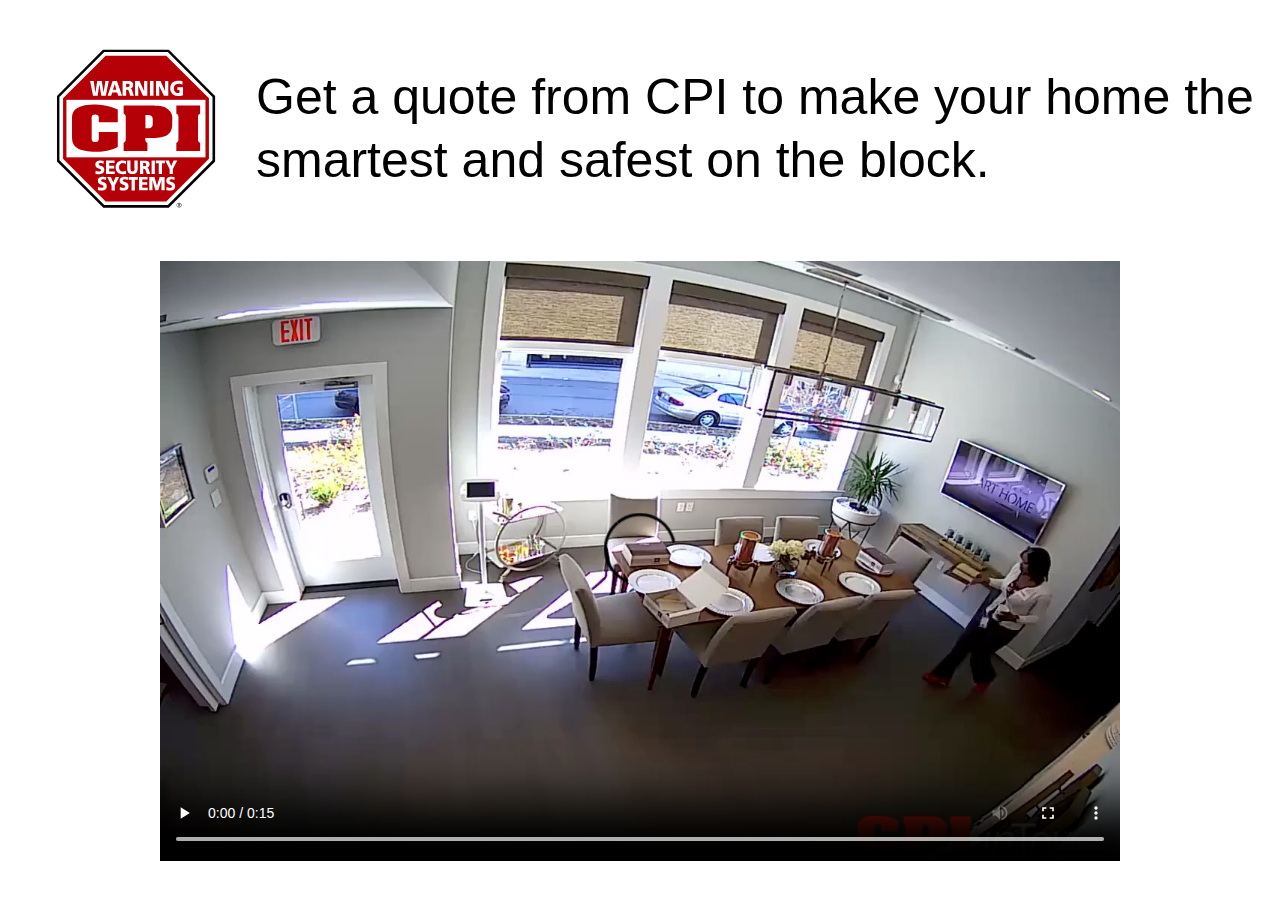
==== commit 7ab6fcf2: "Change image and clip" ====
--- a/clip.html
+++ b/clip.html
@@ -14,14 +14,14 @@
     <meta name="twitter:site" content="@AlarmDotCom">
     <meta name="twitter:title" content="CPI Security Clip">
     <meta name="twitter:description" content="Check out this clip from my CPI Security system!">
-    <meta name="twitter:image" content="https://adc-mhaugen.github.io/resources/poster-image.jpg">
-    <meta name="twitter:player" content="https://adc-mhaugen.github.io/resources/shared-clip.mp4">
+    <meta name="twitter:image" content="https://adc-mhaugen.github.io/resources/cpi-image.jpg">
+    <meta name="twitter:player" content="https://adc-mhaugen.github.io/resources/cpi-clip.mp4">
     <meta name="twitter:player:width" content="1280">
     <meta name="twitter:player:height" content="800">
 
     <meta property="og:title" content="CPI Security Clip"/>
     <meta property="og:description" content="Check out this clip from my CPI Security system!"/>
-    <meta property="og:image" content="https://adc-mhaugen.github.io/resources/poster-image.jpg"/>
+    <meta property="og:image" content="https://adc-mhaugen.github.io/resources/cpi-image.jpg"/>
     <meta property="og:image:type" content="image/jpeg"/>
     <meta property="og:image:width" content="1280"/>
     <meta property="og:image:height" content="800"/>
@@ -31,7 +31,7 @@
     <meta property="og:type" content="website"/>
     <meta property="og:site_name" content="Alarm.com"/>
 
-    <meta property="og:video" content="https://adc-mhaugen.github.io/resources/shared-clip.mp4"/>
+    <meta property="og:video" content="https://adc-mhaugen.github.io/resources/cpi-clip.mp4"/>
     <meta property="og:video:type" content="mp4"/>
     <meta property="og:video:width" content="1280"/>
     <meta property="og:video:height" content="800"/>
@@ -182,8 +182,8 @@
             <p>Get a quote from CPI to make your home the smartest and safest on the block.</p>
         </header>
 
-        <video controls autoplay poster="resources/poster-image.jpg" height="600" width="960">
-            <source src="resources/shared-clip.mp4" type="video/mp4">
+        <video controls autoplay poster="resources/cpi-image.jpg" height="600" width="960">
+            <source src="resources/cpi-clip.mp4" type="video/mp4">
         </video>
     </section>
 
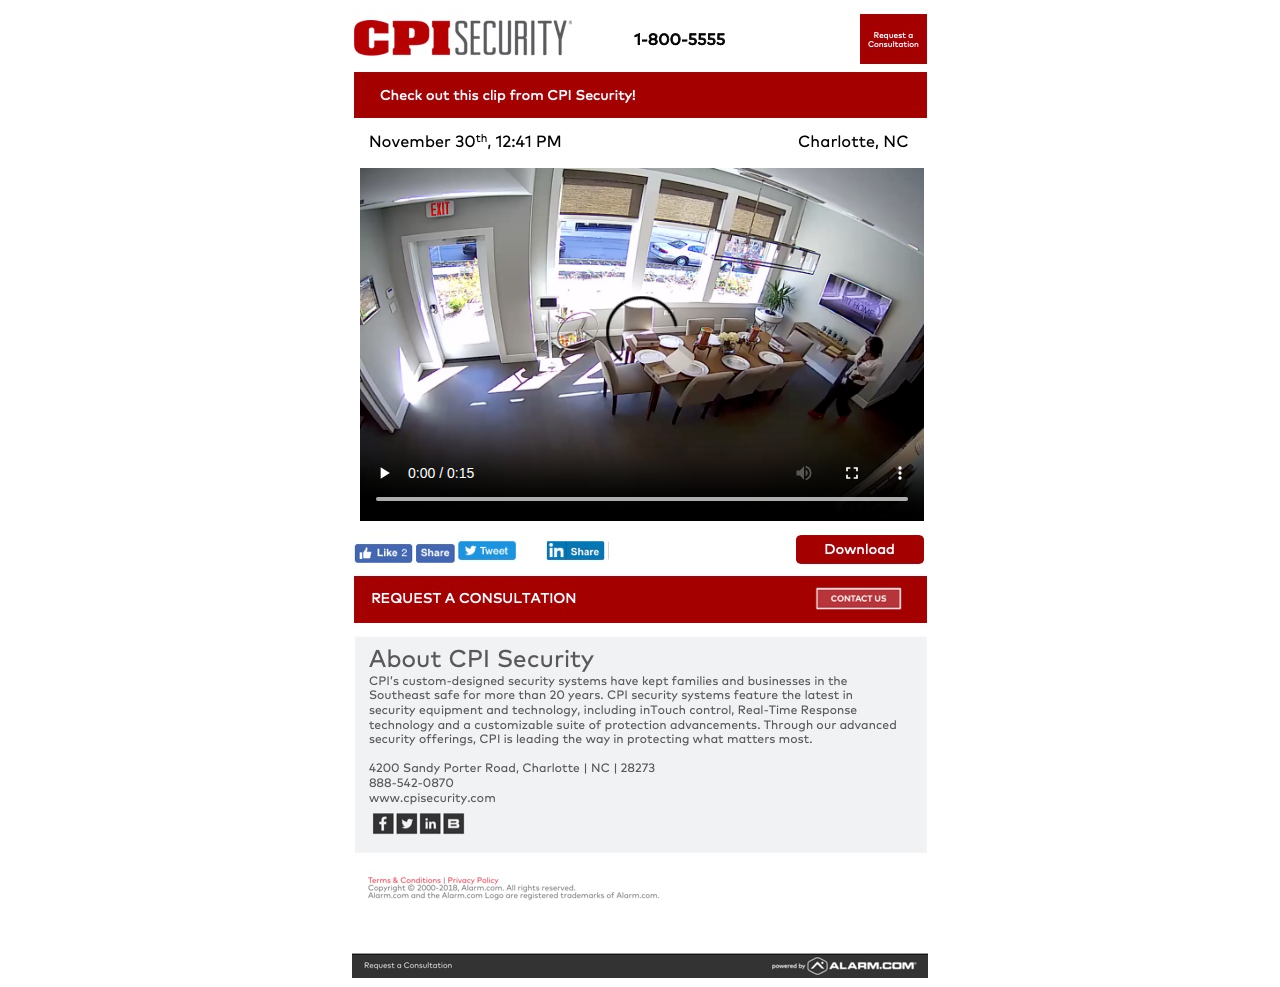
==== commit 44438261: "Add fake page details" ====
--- a/clip.html
+++ b/clip.html
@@ -2,6 +2,7 @@
 <html lang="en" prefix="og: http://ogp.me/ns#">
 <head>
     <meta content="text/html; charset=UTF-8" http-equiv="Content-Type" />
+    <meta name="viewport" content="width=600">
 
     <link rel="stylesheet" href="styles/common.min.css">
 
@@ -42,149 +43,11 @@
 <body>
 
     <section class="main">
-        <header>
-            <svg xmlns="http://www.w3.org/2000/svg" xmlns:xlink="http://www.w3.org/1999/xlink" version="1.1"
-                 viewBox="0 0 151.4 152.7" style="enable-background:new 0 0 151.4 152.7;" xml:space="preserve">
-        <style type="text/css">
-            .st0 {
-                display: none;
-            }
-
-            .st1 {
-                display: inline;
-                fill: #b40006;
-            }
-
-            .st2 {
-                display: inline;
-                fill: #000222;
-            }
-
-            .st3 {
-                display: inline;
-                fill: #FFFFFF;
-            }
-
-            .st4 {
-                display: inline;
-                fill: #b40006;
-            }
-
-            .st5 {
-                fill: none;
-            }
-
-            .st6 {
-                fill: #FFFFFF;
-            }
-
-            .st7 {
-                fill: #b40006;
-            }
-
-            .st8 {
-                fill-rule: evenodd;
-                clip-rule: evenodd;
-                fill: #b40006;
-            }
-
-            .st9 {
-                fill-rule: evenodd;
-                clip-rule: evenodd;
-                fill: #FFFFFF;
-            }
-
-            .st10 {
-                fill: #231F20;
-            }
-        </style>
-                <g id="Layer_1" class="st0">
-            <path class="st1" d="M105.4,148.8H45.9L3.8,106.4v-60L45.9,4h59.5l42.1,42.4v60L105.4,148.8z"></path>
-                    <path class="st2" d="M44.3,152.7L0,107.9V44.7L44.3,0H107l44.4,44.7v63.2L107,152.7"></path>
-                    <path class="st3" d="M106.4,1.6H45L1.5,45.4v61.9L45,151.1h61.4l43.5-43.8V45.4"></path>
-                    <path class="st4" d="M105,5.1H46.5L5.1,46.9v58.9l41.4,41.8H105l41.3-41.8V46.9"></path>
-                    <path class="st3" d="M8.3,48.2h134.6v56.2H8.3V48.2z"></path>
-                    <path class="st4"
-                          d="M18.9,56.2c-4.5,2.7-5.2,6.6-5.2,10.6v15.4c0,1.3,0,2.5,0.1,4.2c0.2,3.3,1.3,6.4,5,8.8   c3.7,2.5,11.2,3.8,18.7,3.7c7.7-0.2,15.5-1.8,20.5-4.7V79.4H39.7v6.5c0,1.7-0.4,3.5-3.5,3.5s-3.5-1.8-3.5-3.5V67.2   c0-1.8-0.5-4.9,3.5-4.9c3.9,0,3.5,3.1,3.5,4.9v2.7h18.4V57.6c-6.1-3-13.8-4.6-21-4.8C29.8,52.6,23.1,53.8,18.9,56.2 M137.8,61.6   v-7.8h-23.1v7.9c2.2,1.1,2,2.7,2,4.4v20.6c0,1.5-0.1,2.9-2,3.7v7.9h23.1v-7.9c-2-1-2.1-2.3-2-3.7V66.1   C135.7,64.3,135.5,62.7,137.8,61.6 M105,56.1c-4.2-2.3-11.3-2.3-16.4-2.3H63.7v7.9c2.2,1.1,2,2.7,2,4.4v20.6c0,1.5-0.1,2.9-2,3.7   v7.9h23.1v-7.9c-1.9-0.9-2-2.1-2-3.7v-0.5v-0.5h6.8c15.5,0,19.3-5.2,19.3-13.7v-3.5C111,67,111.9,59.9,105,56.1 M86.6,76.1h-1.8V63   h1.8c5.6,0,5.4,2.3,5.4,6.6C92.1,73.7,92.3,76.1,86.6,76.1"></path>
-                    <path class="st3"
-                          d="M57.3,29.9h-4.2l-4.9,14.5h3.5l1.1-3.1h4.9l1,3.1h3.7L57.3,29.9z M55.2,32.8l1.6,5.6h-3.2L55.2,32.8z    M72.4,40.3c-0.5-1.6-0.7-2.8-1.8-3.1c1.7-0.4,2.4-1.7,2.4-3.6c0-2.4-1.8-3.6-4.1-3.6h-6.2v14.4h3.4v-5.7h0.7c1,0,1.5,0.4,1.9,1.6   c0.1,0.4,0.3,1,0.5,1.5l0.7,2.7h3.6L72.4,40.3L72.4,40.3z M67.1,35.8h-1v-3.3h1c1.3,0,2.5,0.2,2.5,1.6   C69.6,35.8,68.1,35.8,67.1,35.8 M115.9,35.8v2.8h2v2.9c-0.3,0.2-0.7,0.2-1.2,0.2c-1.4,0-2.5-0.5-3.4-1.5c-0.5-0.7-1-1.8-1-3   c0-3.4,2.3-4.7,5.1-4.7c0.8,0,2,0.2,3.2,1l0.3-3.2c-1.3-0.5-3.1-0.6-3.9-0.6c-4.7,0-8.2,2.1-8.2,7.5c0,1.2,0.2,2.1,0.5,3   c1.2,3.2,4.2,4.4,6.9,4.4c1.2,0,2.8,0,5-0.6v-8.2H115.9z M83.7,39.6h-0.1l-4.4-9.7h-4.4v14.4H78l-0.1-9.9l4.6,9.9h4.2V29.9h-3.1    M49.4,29.9H46l-1.7,11l-1.8-11h-4.3l-1.7,11h-0.1l-1.6-11h-3.5l2.8,14.4h4.4l1.7-11.1h0.1l1.8,11.1h4.4 M103.8,39.6l-4.3-9.7h-4.4   v14.4h3.1l-0.1-9.9h0.1l4.5,9.9h4.2V29.9h-3.1 M89.2,29.9h3.4v14.5h-3.4V29.9z M98.6,123.6l-2.5,8.7l-2.6-8.7h-4.9v13.1h3.1   l-0.1-10h0.1l2.8,10h2.9l2.9-10h0.1l-0.1,10h3.1v-13.1 M55.9,123.7l-2.2,5.2l-2.3-5.2h-3.5l4.2,8.2v4.8h3.2v-4.8l4.2-8.2    M41.9,127.2c0-1.2,1.3-1.2,2.1-1.2c0.9,0,1.8,0.2,2.5,0.6l0.2-2.7c-0.7-0.3-1.9-0.5-3-0.5c-2.3,0-5.1,0.8-5.1,4   c0,4.8,5.5,3.2,5.5,5.6c0,1.1-1,1.3-1.9,1.3c-1.3,0-2.4-0.3-3.2-0.8l-0.2,2.9c1.1,0.3,2.4,0.5,3.5,0.5c1.7,0,3.4-0.4,4.4-1.7   c0.5-0.6,0.7-1.5,0.7-2.7C47.4,127.9,41.9,129.3,41.9,127.2 M63,127.2c0-1.2,1.3-1.3,2.1-1.3c0.9,0,1.8,0.2,2.6,0.6l0.2-2.7   c-0.7-0.3-1.9-0.5-3-0.5c-2.3,0-5.1,0.9-5.1,4c0,4.8,5.5,3.2,5.5,5.6c0,1.1-1,1.3-1.9,1.3c-1.3,0-2.4-0.4-3.2-0.8l-0.2,2.9   c1.1,0.3,2.4,0.5,3.5,0.5c1.7,0,3.4-0.4,4.4-1.7c0.5-0.6,0.7-1.5,0.7-2.7C68.6,127.9,63,129.3,63,127.2 M68.7,126.2h2.8v10.5h3.1   v-10.5h2.9v-2.5h-8.8 M108.2,127.2c0-1.2,1.3-1.3,2.1-1.3c0.9,0,1.8,0.2,2.6,0.6l0.2-2.7c-0.7-0.3-1.9-0.5-3-0.5   c-2.3,0-5.1,0.9-5.1,4c0,4.8,5.5,3.2,5.5,5.6c0,1.1-1,1.3-1.9,1.3c-1.3,0-2.4-0.4-3.2-0.8l-0.3,2.9c1.1,0.3,2.4,0.5,3.5,0.5   c1.7,0,3.4-0.4,4.4-1.7c0.5-0.6,0.7-1.5,0.7-2.7C113.7,127.9,108.2,129.3,108.2,127.2 M81.9,131.3h4.7v-2.5h-4.7v-2.7h5v-2.4h-8.2   v13h8.4v-2.5h-5.2 M74.5,115.2c0,1.7-0.4,3.2-2,3.2s-2-1.5-2-3.2v-7.5h-3.1v8.2c0,1.5,0.4,2.7,1.1,3.5c1,1.2,2.3,1.7,4,1.7   s3.2-0.5,4-1.7c0.6-0.9,1.1-2,1.1-3.5v-8.2h-3.1V115.2z M66,117.6c-0.9,0.4-1.9,0.6-2.9,0.6c-2.2,0-3.9-1.6-3.9-4.1   c0-2.4,1.5-4.2,3.6-4.2c1.1,0,2,0.3,3.1,1l0.2-2.9c-1.2-0.3-2.2-0.6-3.5-0.6c-3.8,0-6.7,2.2-6.7,6.8c0,2.3,0.8,4,2,5.1   c1.3,1.2,3.1,1.7,4.7,1.7s2.5-0.3,3.5-0.5L66,117.6L66,117.6z M39.6,111.1c0-1.2,1.3-1.2,2.1-1.2s1.8,0.2,2.5,0.6l0.2-2.7   c-0.7-0.3-1.9-0.5-3-0.5c-2.3,0-5.1,0.9-5.1,4c0,4.8,5.5,3.2,5.5,5.6c0,1.1-1,1.3-1.9,1.3c-1.3,0-2.4-0.4-3.2-0.9l-0.2,2.9   c1.1,0.3,2.4,0.5,3.5,0.5c1.7,0,3.4-0.4,4.4-1.7c0.5-0.6,0.7-1.5,0.7-2.7C45.1,111.9,39.6,113.3,39.6,111.1 M49.8,115.3h4.8v-2.6   h-4.8v-2.6h5.1v-2.5h-8.2v13.1h8.4v-2.5h-5.3 M90.8,107.6h3.1v13.1h-3.1V107.6z M88.3,117.1c-0.6-1.6-0.6-2.5-1.7-2.9   c1.5-0.4,2.2-1.6,2.2-3.3c0-2.2-1.7-3.3-3.7-3.3h-5.5v13.1h3.1v-5.2h0.6c1.2,0,1.6,0.5,2.2,2.9l0.6,2.3h3.3L88.3,117.1z M83.4,113   h-0.8v-3h0.8c1.2,0,2.2,0.2,2.2,1.5C85.8,112.9,84.5,113,83.4,113 M112.1,107.6l-2.2,5.2l-2.3-5.2h-3.5l4.2,8.1v5h3.1v-5l4.3-8.1    M94.9,110.2h2.9v10.5h3.1v-10.5h2.8v-2.6h-8.8"></path>
-                    <path class="st2"
-                          d="M115.2,148.9c0-2,1.7-3.5,3.7-3.5c2.1,0,3.7,1.7,3.7,3.5c0,1.8-1.7,3.5-3.7,3.5   C116.9,152.6,115.2,150.9,115.2,148.9 M122.1,148.9c0-1.7-1.2-2.9-3.1-2.9c-1.7,0-3.1,1.2-3.1,2.9s1.2,2.9,3.1,2.9   S122.1,150.6,122.1,148.9 M118.2,149.3v1.8h-0.6v-4.3h1.5c0.8,0,1.7,0.2,1.7,1.1c0,0.5-0.3,0.8-0.8,0.9c0.6,0.2,0.6,0.3,0.8,0.8   c0,0.3,0.2,0.8,0.3,1.1h-0.8c0-0.2-0.2-0.5-0.2-0.8s0-0.6-0.3-0.8c-0.2-0.2-0.3-0.2-0.6-0.2h-0.8v0.3L118.2,149.3z M119.1,148.6   c0.6,0,0.8-0.3,0.8-0.6c0-0.3-0.2-0.5-0.6-0.5h-0.9v1.1L119.1,148.6L119.1,148.6z"></path>
-        </g>
-                <g id="Layer_2">
-            <g>
-                <g>
-                    <polygon class="st5"
-                             points="146.4,46.7 105,5.3 46.4,5.3 4.9,46.7 4.9,105.3 46.4,146.7 105,146.7 146.4,105.3    "></polygon>
-                    <path d="M150.4,44.1L107.6,1.3l-0.7-0.7h-1H45.4h-1l-0.7,0.7L1,44.1l-0.7,0.7v1v60.5v1l0.7,0.7l42.8,42.8l0.7,0.7h1H106h1     l0.7-0.7l42.8-42.8l0.7-0.7v-1V45.7v-1L150.4,44.1z M105,146.7H46.4L4.9,105.3V46.7L46.4,5.3H105l41.4,41.4v58.6L105,146.7z"></path>
-                </g>
-                <polygon class="st6"
-                         points="106,2.9 45.4,2.9 2.6,45.7 2.6,106.2 45.4,149 106,149 148.7,106.2 148.7,45.7   "></polygon>
-                <polygon class="st7"
-                         points="104.5,6.4 46.8,6.4 6.1,47.1 6.1,104.8 46.8,145.5 104.5,145.5 145.3,104.8 145.3,47.1   "></polygon>
-                <rect x="9.3" y="48.5" class="st6" width="132.7" height="54.9"></rect>
-                <path class="st8"
-                      d="M19.7,56.3c-4.4,2.6-5.1,6.4-5.1,10.3v15.1c0,1.2,0,2.5,0.1,4.2h0c0.3,3.2,1.2,6.2,4.9,8.6    c3.7,2.5,11,3.7,18.5,3.6c7.6-0.2,15.3-1.7,20.2-4.6V86v-0.5v-6.3H40.2V84c0,0.3,0,0.7,0,1.4h0c0,1.6-0.5,3.4-3.4,3.4    c-3,0-3.4-1.8-3.4-3.4l0,0c0-0.5,0-1,0-1.4V67.2c0-1.8-0.5-4.8,3.4-4.8c3.9,0,3.4,3,3.4,4.8v2.6h18.1V57.7    c-6-2.9-13.6-4.5-20.7-4.7C30.4,52.8,23.8,53.9,19.7,56.3z"></path>
-                <path class="st8"
-                      d="M136.9,61.6v-7.7h-22.7v7.7c2.2,1,2,2.6,2,4.3v19.5c0,0,0,0,0,0.6h0c0,1.4-0.1,2.8-2,3.7v7.7h22.7v-7.7    c-2-0.9-2-2.2-2-3.7h0v-0.5c0,0,0,0,0-0.1V65.9C134.8,64.2,134.6,62.6,136.9,61.6z"></path>
-                <path class="st8"
-                      d="M104.5,56.2c-4.2-2.3-11.1-2.3-16.2-2.3H63.9v7.7c2.2,1,2,2.6,2,4.3v19.5c0,0,0,0,0,0.6h0    c0,1.4-0.1,2.8-2,3.7v7.7h22.7v-7.7c-1.8-0.8-2-2.1-2-3.7h0v-0.5c0-0.2,0-0.4,0-0.6h6.6c15.3,0,19.1-5.1,19.1-13.4V68    C110.4,66.9,111.4,60,104.5,56.2z M86.4,75.7h-1.7V63h1.7c5.5,0,5.3,2.3,5.3,6.4C91.7,73.4,91.9,75.7,86.4,75.7z"></path>
-                <path class="st9"
-                      d="M57.5,30.5h-4.1l-4.8,14.1H52l1-3h4.8l0.9,3h3.7L57.5,30.5z M55.4,33.4L55.4,33.4l1.5,5.5h-3.2L55.4,33.4z"></path>
-                <path class="st9"
-                      d="M72.4,40.7c-0.6-1.6-0.7-2.7-1.8-3v0c1.6-0.4,2.4-1.7,2.4-3.6c0-2.4-1.8-3.6-4.1-3.6h-6v14.1h3.4v-5.6H67    c0.9,0,1.4,0.4,1.9,1.5c0.2,0.4,0.3,0.9,0.5,1.5l0.7,2.6h3.5L72.4,40.7z M67.2,36.4h-0.9v-3.2h0.9c1.3,0,2.5,0.2,2.5,1.5    C69.6,36.3,68.3,36.4,67.2,36.4z"></path>
-                <path class="st9"
-                      d="M115.2,36.4v2.7h2v2.8c-0.3,0.2-0.7,0.2-1.2,0.2c-1.4,0-2.6-0.5-3.3-1.5c-0.6-0.7-0.9-1.8-0.9-2.9    c0-3.3,2.3-4.6,5-4.6c0.8,0,2,0.2,3.1,0.9l0.3-3.1c-1.2-0.5-3-0.6-3.8-0.6c-4.7,0-8,2-8,7.4c0,1.1,0.2,2.1,0.5,2.9l0,0    c0,0,0,0,0,0c0,0,0,0,0,0h0c1.2,3.1,4.1,4.3,6.8,4.3c1.2,0,2.8,0,4.9-0.7v-7.8H115.2z"></path>
-                <polygon class="st9"
-                         points="83.5,40.1 83.4,40.1 79.1,30.5 74.8,30.5 74.8,44.6 77.9,44.6 77.8,35 77.9,35 82.3,44.6 86.5,44.6     86.5,30.5 83.4,30.5   "></polygon>
-                <polygon class="st9"
-                         points="49.7,30.5 46.5,30.5 44.8,41.4 44.8,41.4 43,30.5 38.7,30.5 37,41.4 36.9,41.4 35.3,30.5 31.9,30.5     34.7,44.6 39.1,44.6 40.7,33.8 40.8,33.8 42.6,44.6 46.9,44.6   "></polygon>
-                <polygon class="st9"
-                         points="103.4,40.1 103.4,40.1 99.1,30.5 94.8,30.5 94.8,44.6 97.9,44.6 97.8,35 97.8,35 102.3,44.6     106.5,44.6 106.5,30.5 103.4,30.5   "></polygon>
-                <rect x="89" y="30.5" class="st9" width="3.4" height="14.1"></rect>
-                <polygon class="st9"
-                         points="98.3,122.1 95.7,130.6 95.7,130.6 93.3,122.1 88.4,122.1 88.4,134.9 91.4,134.9 91.4,125.1     91.4,125.1 94.2,134.9 97,134.9 100,125.1 100,125.1 100,134.9 103,134.9 103,122.1   "></polygon>
-                <polygon class="st9"
-                         points="56.2,122.2 54,127.3 51.7,122.2 48.2,122.2 52.4,130.2 52.4,135 55.5,135 55.5,130.2 59.7,122.2       "></polygon>
-                <path class="st9"
-                      d="M42.4,125.6c0-1.1,1.3-1.2,2.1-1.2c0.9,0,1.8,0.2,2.6,0.6l0.2-2.6c-0.8-0.3-1.9-0.5-3-0.5c-2.3,0-5,0.8-5,3.9    c0,4.6,5.4,3.1,5.4,5.5c0,1-0.9,1.2-1.9,1.2c-1.3,0-2.4-0.4-3.2-0.8l-0.3,2.8c1,0.4,2.4,0.6,3.4,0.6c1.7,0,3.4-0.4,4.3-1.6l0,0    c0.5-0.6,0.8-1.5,0.8-2.6C47.8,126.3,42.4,127.7,42.4,125.6z"></path>
-                <path class="st9"
-                      d="M63.2,125.6c0-1.1,1.3-1.2,2.1-1.2c0.9,0,1.8,0.2,2.6,0.6l0.2-2.6c-0.8-0.3-1.9-0.5-3-0.5c-2.3,0-5,0.8-5,3.9    c0,4.6,5.4,3.1,5.4,5.5c0,1-0.9,1.3-1.9,1.3c-1.3,0-2.4-0.4-3.2-0.8l-0.3,2.8c1,0.4,2.4,0.5,3.4,0.5c1.7,0,3.4-0.4,4.3-1.6l0,0    c0.5-0.6,0.8-1.5,0.8-2.6C68.7,126.3,63.2,127.7,63.2,125.6z"></path>
-                <polygon class="st9"
-                         points="68.7,124.7 71.5,124.7 71.5,135 74.6,135 74.6,124.7 77.4,124.7 77.4,122.2 68.7,122.2   "></polygon>
-                <path class="st9"
-                      d="M107.7,125.6c0-1.1,1.3-1.2,2.1-1.2c0.9,0,1.8,0.2,2.6,0.6l0.2-2.6c-0.8-0.3-1.9-0.5-3-0.5    c-2.3,0-5,0.8-5,3.9c0,4.6,5.4,3.1,5.4,5.5c0,1-0.9,1.3-1.9,1.3c-1.3,0-2.4-0.4-3.2-0.8l-0.3,2.8c1,0.4,2.4,0.5,3.4,0.5    c1.7,0,3.4-0.4,4.3-1.6h0c0.5-0.6,0.8-1.5,0.8-2.6C113.2,126.3,107.7,127.7,107.7,125.6z"></path>
-                <polygon class="st9"
-                         points="81.7,129.6 86.4,129.6 86.4,127.2 81.7,127.2 81.7,124.6 86.7,124.6 86.7,122.1 78.6,122.1     78.6,134.9 86.9,134.9 86.9,132.5 81.7,132.5   "></polygon>
-                <path class="st9"
-                      d="M74.4,113.9c0,1.7-0.4,3.1-2,3.1c-1.6,0-2-1.4-2-3.1v-7.4h-3.1v7.9c0,1.5,0.4,2.6,1,3.4    c0.9,1.1,2.3,1.6,4,1.6c1.7,0,3.1-0.5,4-1.6c0.7-0.8,1-2,1-3.4v-7.9h-3.1V113.9z"></path>
-                <path class="st9"
-                      d="M66.2,116.3c-0.8,0.4-1.9,0.7-2.9,0.7c-2.2,0-3.8-1.5-3.8-4c0-2.4,1.4-4.1,3.6-4.1c1.1,0,2,0.3,3,0.9l0.2-2.8    c-1.1-0.4-2.2-0.7-3.4-0.7c-3.8,0-6.6,2.2-6.6,6.7c0,2.3,0.8,3.9,2,4.9h0c1.3,1.1,3,1.6,4.6,1.6c1.6,0,2.5-0.3,3.4-0.5L66.2,116.3    z"></path>
-                <path class="st9"
-                      d="M40,110c0-1.1,1.3-1.2,2.1-1.2c0.9,0,1.8,0.2,2.6,0.6l0.2-2.6c-0.8-0.3-1.9-0.5-3-0.5c-2.3,0-5,0.9-5,3.9    c0,4.7,5.4,3.2,5.4,5.5c0,1-0.9,1.2-1.9,1.2c-1.3,0-2.4-0.4-3.2-0.8L37,119c1,0.4,2.4,0.5,3.4,0.5c1.7,0,3.4-0.4,4.3-1.6l0,0    c0.5-0.6,0.8-1.5,0.8-2.6C45.5,110.7,40,112.1,40,110z"></path>
-                <polygon class="st9"
-                         points="50.1,114 54.9,114 54.9,111.5 50.1,111.5 50.1,108.9 55.2,108.9 55.2,106.5 47.1,106.5 47.1,119.3     55.4,119.3 55.4,116.9 50.1,116.9   "></polygon>
-                <rect x="90.6" y="106.5" class="st9" width="3.1" height="12.8"></rect>
-                <path class="st9"
-                      d="M88.1,115.8c-0.6-1.6-0.6-2.5-1.6-2.8v0c1.5-0.4,2.2-1.5,2.2-3.2c0-2.2-1.7-3.2-3.7-3.2h-5.5v12.8h3.1v-5.1    h0.6c1.1,0,1.5,0.6,2.2,2.8l0.7,2.3h3.2L88.1,115.8z M83.3,111.8h-0.8v-2.9h0.8c1.2,0,2.2,0.2,2.2,1.4    C85.6,111.8,84.3,111.8,83.3,111.8z"></path>
-                <polygon class="st9"
-                         points="111.6,106.5 109.3,111.6 107.1,106.5 103.6,106.5 107.8,114.5 107.8,119.3 110.9,119.3 110.9,114.5     115.1,106.5   "></polygon>
-                <polygon class="st9"
-                         points="94.6,109 97.4,109 97.4,119.3 100.5,119.3 100.5,109 103.3,109 103.3,106.5 94.6,106.5   "></polygon>
-                <g>
-                    <path class="st10"
-                          d="M114.4,149c0-1.3,1.1-2.3,2.4-2.3c1.3,0,2.4,1,2.4,2.3c0,1.3-1.1,2.3-2.4,2.3     C115.4,151.3,114.4,150.3,114.4,149z M118.7,149c0-1-0.9-1.9-2-1.9c-1.1,0-2,0.8-2,1.9c0,1,0.9,1.9,2,1.9     C117.9,150.9,118.7,150.1,118.7,149z M116.3,149.2v1.2h-0.4v-2.7h0.9c0.5,0,1,0.1,1,0.7c0,0.3-0.2,0.6-0.6,0.6v0     c0.4,0.1,0.4,0.2,0.5,0.5c0,0.3,0.1,0.5,0.2,0.8h-0.6c0-0.2-0.1-0.3-0.1-0.5c0-0.2,0-0.4-0.2-0.6c-0.1-0.1-0.3-0.1-0.4-0.1H116.3     z M116.7,148.7c0.4,0,0.5-0.2,0.5-0.4c0-0.2-0.1-0.3-0.4-0.3h-0.5v0.7H116.7z"></path>
-                </g>
-            </g>
-        </g>
-        </svg>
-
-            <p>Get a quote from CPI to make your home the smartest and safest on the block.</p>
-        </header>
-
-        <video controls autoplay poster="resources/cpi-image.jpg" height="600" width="960">
+        <section class="top"></section>
+        <video controls autoplay poster="resources/cpi-image.jpg" width="564">
             <source src="resources/cpi-clip.mp4" type="video/mp4">
         </video>
+        <section class="bottom"></section>
     </section>
 
 </body>
--- a/styles/common.min.css
+++ b/styles/common.min.css
@@ -1 +1 @@
-html{font-family:"Libre Franklin",Tahoma,sans-serif;font-size:10px}html body{margin:16px}html body section.main{font-size:4em;text-align:center}html body section.main header{align-items:center;display:flex;text-align:left}html body section.main header svg{flex:none;height:4em;margin:0 1em;width:4em}html body section.main header p{flex:auto;font-size:1.25em;line-height:1.25em}html body section.main video{margin:.5em 0}/*# sourceMappingURL=common.min.css.map */
+html{font-family:"Libre Franklin",Tahoma,sans-serif;font-size:10px}html body section.main{margin:0 auto;width:576px}html body section.main section.top{background:url("../resources/bg-top.jpg");height:152px}html body section.main video{margin:8px}html body section.main section.bottom{background:url("../resources/bg-bottom.jpg");height:448px}/*# sourceMappingURL=common.min.css.map */
